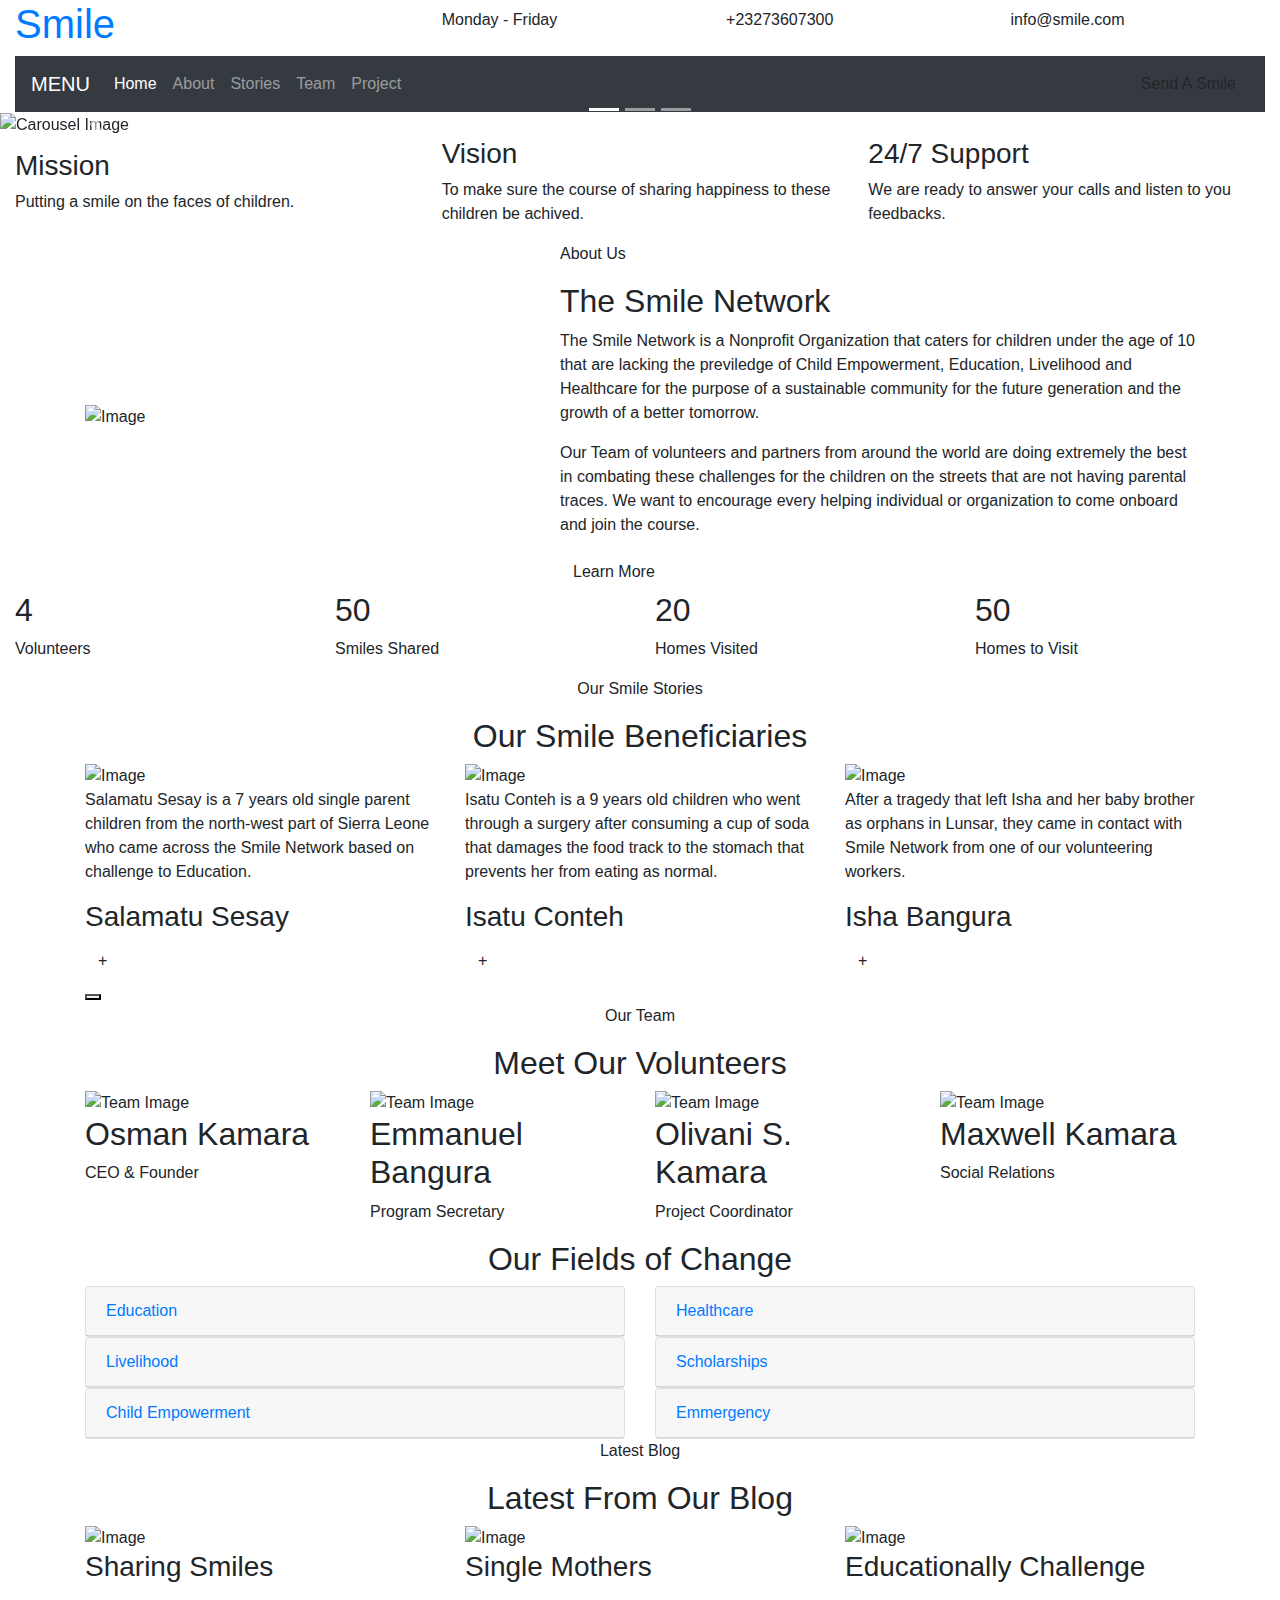
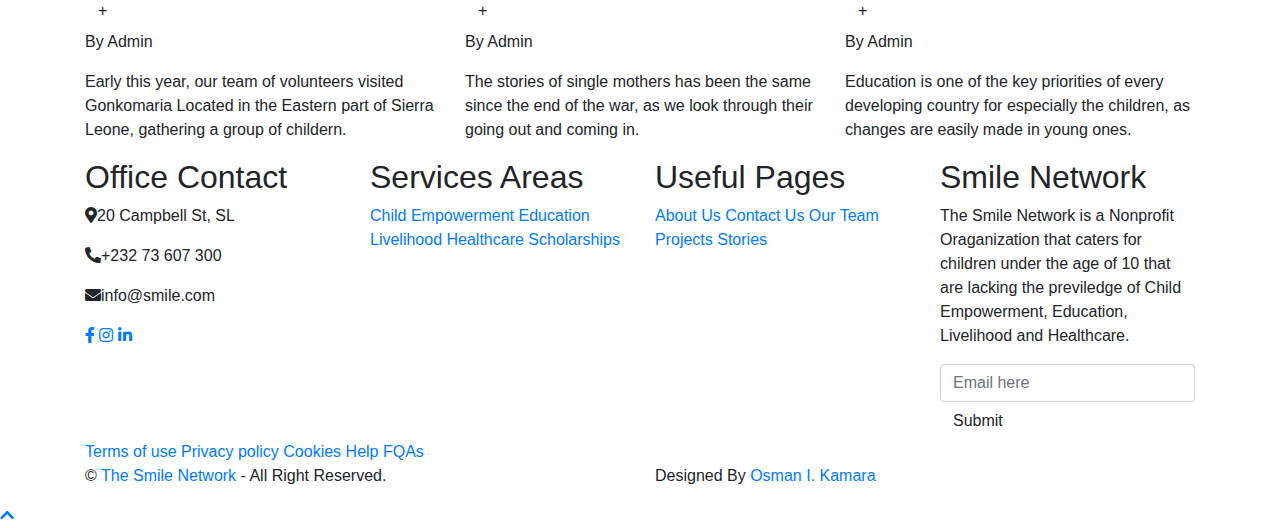
==== index.html @ 2b068f47 "Update index.html" ====
<!DOCTYPE html>
<html lang="en">
    <head>
        <meta charset="utf-8">
        <title>Smile - HOME</title>
        <meta content="width=device-width, initial-scale=1.0" name="viewport">
        <meta content="The Smile Network Serving The Nation" name="keywords">
        <meta content="The Smile Network Serving The Nation" name="description">

        <!-- Favicon -->
        <link href="img/favicon.ico" rel="icon">

        <!-- Google Font -->
        <link href="https://fonts.googleapis.com/css2?family=Poppins:wght@100;200;300;400;500;600;700;800;900&display=swap" rel="stylesheet">

        <!-- CSS Libraries -->
        <link href="https://stackpath.bootstrapcdn.com/bootstrap/4.4.1/css/bootstrap.min.css" rel="stylesheet">
        <link href="https://cdnjs.cloudflare.com/ajax/libs/font-awesome/5.10.0/css/all.min.css" rel="stylesheet">
        <link href="lib/flaticon/font/flaticon.css" rel="stylesheet"> 
        <link href="lib/animate/animate.min.css" rel="stylesheet">
        <link href="lib/owlcarousel/assets/owl.carousel.min.css" rel="stylesheet">
        <link href="lib/lightbox/css/lightbox.min.css" rel="stylesheet">
        <link href="lib/slick/slick.css" rel="stylesheet">
        <link href="lib/slick/slick-theme.css" rel="stylesheet">

        <!-- Template Stylesheet -->
        <link href="css/style.css" rel="stylesheet">
    </head>

    <body>
        <div class="wrapper">
            <!-- Top Bar Start -->
            <div class="top-bar">
                <div class="container-fluid">
                    <div class="row align-items-center">
                        <div class="col-lg-4 col-md-12">
                            <div class="logo">
                                <a href="index.html">
                                    <h1>Smile</h1>
                                    <!-- <img src="img/logo.jpg" alt="Logo"> -->
                                </a>
                            </div>
                        </div>
                        <div class="col-lg-8 col-md-7 d-none d-lg-block">
                            <div class="row">
                                <div class="col-4">
                                    <div class="top-bar-item">
                                        <div class="top-bar-icon">
                                            <i class="flaticon-calendar"></i>
                                        </div>
                                        <div class="top-bar-text">
                                            <p>Monday - Friday</p>
                                        </div>
                                    </div>
                                </div>
                                <div class="col-4">
                                    <div class="top-bar-item">
                                        <div class="top-bar-icon">
                                            <i class="flaticon-call"></i>
                                        </div>
                                        <div class="top-bar-text">
                                            <p>+23273607300</p>
                                        </div>
                                    </div>
                                </div>
                                <div class="col-4">
                                    <div class="top-bar-item">
                                        <div class="top-bar-icon">
                                            <i class="flaticon-send-mail"></i>
                                        </div>
                                        <div class="top-bar-text">
                                            <p>info@smile.com</p>
                                        </div>
                                    </div>
                                </div>
                            </div>
                        </div>
                    </div>
                </div>
            </div>
            <!-- Top Bar End -->

            <!-- Nav Bar Start -->
            <div class="nav-bar">
                <div class="container-fluid">
                    <nav class="navbar navbar-expand-lg bg-dark navbar-dark">
                        <a href="#" class="navbar-brand">MENU</a>
                        <button type="button" class="navbar-toggler" data-toggle="collapse" data-target="#navbarCollapse">
                            <span class="navbar-toggler-icon"></span>
                        </button>

                        <div class="collapse navbar-collapse justify-content-between" id="navbarCollapse">
                            <div class="navbar-nav mr-auto">
                                <a href="index.html" class="nav-item nav-link active">Home</a>
                                <a href="#about" href="" class="nav-item nav-link">About</a>
                                <a href="#stories" class="nav-item nav-link">Stories</a>
                                <a href="#team" class="nav-item nav-link">Team</a>
                                <a href="#projects" class="nav-item nav-link">Project</a>
                            </div>
                            <div class="ml-auto">
                                <a class="btn" href="contact.html">Send A Smile</a>
                            </div>
                        </div>
                    </nav>
                </div>
            </div>
            <!-- Nav Bar End -->


            <!-- Carousel Start -->
            <div id="carousel" class="carousel slide" data-ride="carousel">
                <ol class="carousel-indicators">
                    <li data-target="#carousel" data-slide-to="0" class="active"></li>
                    <li data-target="#carousel" data-slide-to="1"></li>
                    <li data-target="#carousel" data-slide-to="2"></li>
                </ol>
                <div class="carousel-inner">
                    <div class="carousel-item active">
                        <img src="./img/background.jpg" alt="Carousel Image">
                        <div class="carousel-caption">
                            <p class="animated fadeInRight"></p>
                            <h1 class="animated fadeInLeft">Smile is the universal welcome</h1>
                            <a class="btn animated fadeInUp" href="contact.html">Help The Needy</a>
                        </div>
                    </div>

                    <div class="carousel-item">
                        <img src="img/background.jpg" alt="Carousel Image">
                        <div class="carousel-caption">
                            <p class="animated fadeInRight"></p>
                            <h1 class="animated fadeInLeft">Smile and share love</h1>
                            <a class="btn animated fadeInUp" href="contact.html">Help The Needy</a>
                        </div>
                    </div>

                    <div class="carousel-item">
                        <img src="img/background.jpg" alt="Carousel Image">
                        <div class="carousel-caption">
                            <p class="animated fadeInRight"></p>
                            <h1 class="animated fadeInLeft">serving is caring</h1>
                            <a class="btn animated fadeInUp" href="contact.html">Help The Needy</a>
                        </div>
                    </div>
                </div>

                <a class="carousel-control-prev" href="#carousel" role="button" data-slide="prev">
                    <span class="carousel-control-prev-icon" aria-hidden="true"></span>
                    <span class="sr-only">Previous</span>
                </a>
                <a class="carousel-control-next" href="#carousel" role="button" data-slide="next">
                    <span class="carousel-control-next-icon" aria-hidden="true"></span>
                    <span class="sr-only">Next</span>
                </a>
            </div>
            <!-- Carousel End -->


            <!-- Feature Start-->
            <div class="feature wow fadeInUp" data-wow-delay="0.1s">
                <div class="container-fluid">
                    <div class="row align-items-center">
                        <div class="col-lg-4 col-md-12">
                            <div class="feature-item">
                                <div class="feature-icon">
                                    <i class="flaticon-worker"></i>
                                </div>
                                <div class="feature-text">
                                    <h3>Mission</h3>
                                    <p>Putting a smile on the faces of children.</p>
                                </div>
                            </div>
                        </div>
                        <div class="col-lg-4 col-md-12">
                            <div class="feature-item">
                                <div class="feature-icon">
                                    <i class="flaticon-building"></i>
                                </div>
                                <div class="feature-text">
                                    <h3>Vision</h3>
                                    <p>To make sure the course of sharing happiness to these children be achived.</p>
                                </div>
                            </div>
                        </div>
                        <div class="col-lg-4 col-md-12">
                            <div class="feature-item">
                                <div class="feature-icon">
                                    <i class="flaticon-call"></i>
                                </div>
                                <div class="feature-text">
                                    <h3>24/7 Support</h3>
                                    <p>We are ready to answer your calls and listen to you feedbacks.</p>
                                </div>
                            </div>
                        </div>
                    </div>
                </div>
            </div>
            <!-- Feature End-->


            <!-- About Start -->
            <div id="about" class="about wow fadeInUp" data-wow-delay="0.1s">
                <div class="container">
                    <div class="row align-items-center">
                        <div class="col-lg-5 col-md-6">
                            <div class="about-img">
                                <img src="img/story2.jpeg" alt="Image">
                            </div>
                        </div>
                        <div class="col-lg-7 col-md-6">
                            <div class="section-header text-left">
                                <p>About Us</p>
                                <h2>The Smile Network</h2>
                            </div>
                            <div class="about-text">
                                <p>
                                    The Smile Network is a Nonprofit Organization that caters for children under the age of 10 that are lacking the previledge of Child Empowerment, Education, Livelihood and Healthcare for the purpose of a sustainable community for the future generation and the growth of a better tomorrow.
                                </p>
                                <p>
                                    Our Team of volunteers and partners from around the world are doing extremely the best in combating these challenges for the children on the streets that are not having parental traces. We want to encourage every helping individual or organization to come onboard and join the course.
                                </p>
                                <a class="btn" href="">Learn More</a>
                            </div>
                        </div>
                    </div>
                </div>
            </div>
            <!-- About End -->


            <!-- Fact Start -->
            <div class="fact">
                <div class="container-fluid">
                    <div class="row counters">
                        <div class="col-md-6 fact-left wow slideInLeft">
                            <div class="row">
                                <div class="col-6">
                                    <div class="fact-icon">
                                        <i class="flaticon-worker"></i>
                                    </div>
                                    <div class="fact-text">
                                        <h2 data-toggle="counter-up">4</h2>
                                        <p>Volunteers</p>
                                    </div>
                                </div>
                                <div class="col-6">
                                    <div class="fact-icon">
                                        <i class="flaticon-building"></i>
                                    </div>
                                    <div class="fact-text">
                                        <h2 data-toggle="counter-up">50</h2>
                                        <p>Smiles Shared</p>
                                    </div>
                                </div>
                            </div>
                        </div>
                        <div class="col-md-6 fact-right wow slideInRight">
                            <div class="row">
                                <div class="col-6">
                                    <div class="fact-icon">
                                        <i class="flaticon-address"></i>
                                    </div>
                                    <div class="fact-text">
                                        <h2 data-toggle="counter-up">20</h2>
                                        <p>Homes Visited</p>
                                    </div>
                                </div>
                                <div class="col-6">
                                    <div class="fact-icon">
                                        <i class="flaticon-crane"></i>
                                    </div>
                                    <div class="fact-text">
                                        <h2 data-toggle="counter-up">50</h2>
                                        <p>Homes to Visit</p>
                                    </div>
                                </div>
                            </div>
                        </div>
                    </div>
                </div>
            </div>
            <!-- Fact End -->


            <!-- Service Start -->
            <div class="service" id="stories">
                <div class="container">
                    <div class="section-header text-center">
                        <p>Our Smile Stories</p>
                        <h2>Our Smile Beneficiaries</h2>
                    </div>
                    <div class="row">
                        <div class="col-lg-4 col-md-6 wow fadeInUp" data-wow-delay="0.1s">
                            <div class="service-item">
                                <div class="service-img">
                                    <img src="img/ben-1.JPG" alt="Image">
                                    <div class="service-overlay">
                                        <p>
                                            Salamatu Sesay is a 7 years old single parent children from the north-west part of Sierra Leone who came across the Smile Network based on challenge to Education.
                                        </p>
                                    </div>
                                </div>
                                <div class="service-text">
                                    <h3>Salamatu Sesay</h3>
                                    <a class="btn" href="img/ben-1.jpg" data-lightbox="service">+</a>
                                </div>
                            </div>
                        </div>
                        <div class="col-lg-4 col-md-6 wow fadeInUp" data-wow-delay="0.2s">
                            <div class="service-item">
                                <div class="service-img">
                                    <img src="img/ben-2.jpeg" alt="Image">
                                    <div class="service-overlay">
                                        <p>
                                            Isatu Conteh is a 9 years old children who went through a surgery after consuming a cup of soda that damages the food track to the stomach that prevents her from eating as normal.
                                        </p>
                                    </div>
                                </div>
                                <div class="service-text">
                                    <h3>Isatu Conteh</h3>
                                    <a class="btn" href="img/ben-2.jpeg" data-lightbox="service">+</a>
                                </div>
                            </div>
                        </div>
                        <div class="col-lg-4 col-md-6 wow fadeInUp" data-wow-delay="0.3s">
                            <div class="service-item">
                                <div class="service-img">
                                    <img src="img/ben-3.jpg" alt="Image">
                                    <div class="service-overlay">
                                        <p>
                                            After a tragedy that left Isha and her baby brother as orphans in Lunsar, they came in contact with Smile Network from one of our volunteering workers.
                                        </p>
                                    </div>
                                </div>
                                <div class="service-text">
                                    <h3>Isha Bangura</h3>
                                    <a class="btn" href="img/ben-3.jpg" data-lightbox="service">+</a>
                                </div>
                            </div>
                        </div>
                    </div>
                </div>
            </div>
            <!-- Service End -->


            <!-- Video Start -->
            <div class="video wow fadeIn" data-wow-delay="0.1s">
                <div class="container">
                    <button type="button" class="btn-play" data-toggle="modal" data-src="https://drive.google.com/file/d/19BVl-7fskSiapy7E410OezxRJWhWRs2U/preview" data-target="#videoModal">
                        <span></span>
                    </button>
                </div>
            </div>
            
            <div class="modal fade" id="videoModal" tabindex="-1" role="dialog" aria-labelledby="exampleModalLabel" aria-hidden="true">
                <div class="modal-dialog" role="document">
                    <div class="modal-content">
                        <div class="modal-body">
                            <button type="button" class="close" data-dismiss="modal" aria-label="Close">
                                <span aria-hidden="true">&times;</span>
                            </button>        
                            <!-- 16:9 aspect ratio -->
                            <div class="embed-responsive embed-responsive-16by9">
                                <iframe class="embed-responsive-item" src="" id="video"  allowscriptaccess="always" allow="autoplay"></iframe>
                            </div>
                        </div>
                    </div>
                </div>
            </div>
            <!-- Video End -->


            <!-- Team Start -->
            <div class="team" id="team">
                <div class="container">
                    <div class="section-header text-center">
                        <p>Our Team</p>
                        <h2>Meet Our Volunteers</h2>
                    </div>
                    <div class="row">
                        <div class="col-lg-3 col-md-6 wow fadeInUp" data-wow-delay="0.1s">
                            <div class="team-item">
                                <div class="team-img">
                                    <img src="img/vol-1.jpg" alt="Team Image">
                                </div>
                                <div class="team-text">
                                    <h2>Osman Kamara</h2>
                                    <p>CEO & Founder</p>
                                </div>
                                <!-- <div class="team-social">
                                    <a class="social-tw" href=""><i class="fab fa-twitter"></i></a>
                                    <a class="social-fb" href=""><i class="fab fa-facebook-f"></i></a>
                                    <a class="social-li" href=""><i class="fab fa-linkedin-in"></i></a>
                                    <a class="social-in" href=""><i class="fab fa-instagram"></i></a>
                                </div> -->
                            </div>
                        </div>
                        <div class="col-lg-3 col-md-6 wow fadeInUp" data-wow-delay="0.2s">
                            <div class="team-item">
                                <div class="team-img">
                                    <img src="img/vol-2.jpg" alt="Team Image">
                                </div>
                                <div class="team-text">
                                    <h2>Emmanuel Bangura</h2>
                                    <p>Program Secretary</p>
                                </div>
                                <!-- <div class="team-social">
                                    <a class="social-tw" href=""><i class="fab fa-twitter"></i></a>
                                    <a class="social-fb" href=""><i class="fab fa-facebook-f"></i></a>
                                    <a class="social-li" href=""><i class="fab fa-linkedin-in"></i></a>
                                    <a class="social-in" href=""><i class="fab fa-instagram"></i></a>
                                </div> -->
                            </div>
                        </div>
                        <div class="col-lg-3 col-md-6 wow fadeInUp" data-wow-delay="0.3s">
                            <div class="team-item">
                                <div class="team-img">
                                    <img src="img/vol-3.jpg" alt="Team Image">
                                </div>
                                <div class="team-text">
                                    <h2>Olivani S. Kamara</h2>
                                    <p>Project Coordinator</p>
                                </div>
                                <!-- <div class="team-social">
                                    <a class="social-tw" href=""><i class="fab fa-twitter"></i></a>
                                    <a class="social-fb" href=""><i class="fab fa-facebook-f"></i></a>
                                    <a class="social-li" href=""><i class="fab fa-linkedin-in"></i></a>
                                    <a class="social-in" href=""><i class="fab fa-instagram"></i></a>
                                </div> -->
                            </div>
                        </div>
                        <div class="col-lg-3 col-md-6 wow fadeInUp" data-wow-delay="0.4s">
                            <div class="team-item">
                                <div class="team-img">
                                    <img src="img/vol-4.jpg" alt="Team Image">
                                </div>
                                <div class="team-text">
                                    <h2>Maxwell Kamara</h2>
                                    <p>Social Relations</p>
                                </div>
                                <!-- <div class="team-social">
                                    <a class="social-tw" href=""><i class="fab fa-twitter"></i></a>
                                    <a class="social-fb" href=""><i class="fab fa-facebook-f"></i></a>
                                    <a class="social-li" href=""><i class="fab fa-linkedin-in"></i></a>
                                    <a class="social-in" href=""><i class="fab fa-instagram"></i></a>
                                </div> -->
                            </div>
                        </div>
                    </div>
                </div>
            </div>
            <!-- Team End -->
            

            <!-- FAQs Start -->
            <div class="faqs" id="projects">
                <div class="container">
                    <div class="section-header text-center">
                        <!-- <p>Frequently Asked Question</p> -->
                        <h2>Our Fields of Change</h2>
                    </div>
                    <div class="row">
                        <div class="col-md-6">
                            <div id="accordion-1">
                                <div class="card wow fadeInLeft" data-wow-delay="0.1s">
                                    <div class="card-header">
                                        <a class="card-link collapsed" data-toggle="collapse" href="#collapseOne">
                                            Education
                                        </a>
                                    </div>
                                </div>
                                <div class="card wow fadeInLeft" data-wow-delay="0.2s">
                                    <div class="card-header">
                                        <a class="card-link collapsed" data-toggle="collapse" href="#collapseTwo">
                                            Livelihood
                                        </a>
                                    </div>
                                </div>
                                <div class="card wow fadeInLeft" data-wow-delay="0.3s">
                                    <div class="card-header">
                                        <a class="card-link collapsed" data-toggle="collapse" href="#collapseThree">
                                            Child Empowerment
                                        </a>
                                    </div>
                                </div>
                            </div>
                        </div>
                        <div class="col-md-6">
                            <div id="accordion-2">
                                <div class="card wow fadeInRight" data-wow-delay="0.1s">
                                    <div class="card-header">
                                        <a class="card-link collapsed" data-toggle="collapse" href="#collapseSix">
                                            Healthcare
                                        </a>
                                    </div>
                                </div>
                                <div class="card wow fadeInRight" data-wow-delay="0.2s">
                                    <div class="card-header">
                                        <a class="card-link collapsed" data-toggle="collapse" href="#collapseSeven">
                                            Scholarships
                                        </a>
                                    </div>
                                </div>
                                <div class="card wow fadeInRight" data-wow-delay="0.3s">
                                    <div class="card-header">
                                        <a class="card-link collapsed" data-toggle="collapse" href="#collapseEight">
                                            Emmergency
                                        </a>
                                    </div>
                                </div>
                            </div>
                        </div>
                    </div>
                </div>
            </div>
            <!-- FAQs End -->


            <!-- Testimonial Start -->
            <!-- <div class="testimonial wow fadeIn" data-wow-delay="0.1s">
                <div class="container">
                    <div class="row">
                        <div class="col-12">
                            <div class="testimonial-slider-nav">
                                <div class="slider-nav"><img src="img/tes-1.jpg" alt="Testimonial"></div>
                                <div class="slider-nav"><img src="img/tes-2.jpg" alt="Testimonial"></div>
                                <div class="slider-nav"><img src="img/tes-3.jpg" alt="Testimonial"></div>
                                <div class="slider-nav"><img src="img/tes-4.jpg" alt="Testimonial"></div>
                                <div class="slider-nav"><img src="img/tes-1.jpg" alt="Testimonial"></div>
                                <div class="slider-nav"><img src="img/tes-2.jpg" alt="Testimonial"></div>
                                <div class="slider-nav"><img src="img/tes-3.jpg" alt="Testimonial"></div>
                                <div class="slider-nav"><img src="img/tes-4.jpg" alt="Testimonial"></div>
                            </div>
                        </div>
                    </div>
                    <div class="row">
                        <div class="col-12">
                            <div class="testimonial-slider">
                                <div class="slider-item">
                                    <h3>Customer Name</h3>
                                    <h4>profession</h4>
                                    <p>Lorem ipsum dolor sit amet, consectetur adipiscing elit. Phasellus nec pretium mi. Curabitur facilisis ornare velit non vulputate. Aliquam metus tortor, auctor id gravida condimentum, viverra quis sem. Curabitur non nisl nec nisi scelerisque maximus.</p>
                                </div>
                                <div class="slider-item">
                                    <h3>Customer Name</h3>
                                    <h4>profession</h4>
                                    <p>Lorem ipsum dolor sit amet, consectetur adipiscing elit. Phasellus nec pretium mi. Curabitur facilisis ornare velit non vulputate. Aliquam metus tortor, auctor id gravida condimentum, viverra quis sem. Curabitur non nisl nec nisi scelerisque maximus.</p>
                                </div>
                                <div class="slider-item">
                                    <h3>Customer Name</h3>
                                    <h4>profession</h4>
                                    <p>Lorem ipsum dolor sit amet, consectetur adipiscing elit. Phasellus nec pretium mi. Curabitur facilisis ornare velit non vulputate. Aliquam metus tortor, auctor id gravida condimentum, viverra quis sem. Curabitur non nisl nec nisi scelerisque maximus.</p>
                                </div>
                                <div class="slider-item">
                                    <h3>Customer Name</h3>
                                    <h4>profession</h4>
                                    <p>Lorem ipsum dolor sit amet, consectetur adipiscing elit. Phasellus nec pretium mi. Curabitur facilisis ornare velit non vulputate. Aliquam metus tortor, auctor id gravida condimentum, viverra quis sem. Curabitur non nisl nec nisi scelerisque maximus.</p>
                                </div>
                                <div class="slider-item">
                                    <h3>Customer Name</h3>
                                    <h4>profession</h4>
                                    <p>Lorem ipsum dolor sit amet, consectetur adipiscing elit. Phasellus nec pretium mi. Curabitur facilisis ornare velit non vulputate. Aliquam metus tortor, auctor id gravida condimentum, viverra quis sem. Curabitur non nisl nec nisi scelerisque maximus.</p>
                                </div>
                                <div class="slider-item">
                                    <h3>Customer Name</h3>
                                    <h4>profession</h4>
                                    <p>Lorem ipsum dolor sit amet, consectetur adipiscing elit. Phasellus nec pretium mi. Curabitur facilisis ornare velit non vulputate. Aliquam metus tortor, auctor id gravida condimentum, viverra quis sem. Curabitur non nisl nec nisi scelerisque maximus.</p>
                                </div>
                                <div class="slider-item">
                                    <h3>Customer Name</h3>
                                    <h4>profession</h4>
                                    <p>Lorem ipsum dolor sit amet, consectetur adipiscing elit. Phasellus nec pretium mi. Curabitur facilisis ornare velit non vulputate. Aliquam metus tortor, auctor id gravida condimentum, viverra quis sem. Curabitur non nisl nec nisi scelerisque maximus.</p>
                                </div>
                                <div class="slider-item">
                                    <h3>Customer Name</h3>
                                    <h4>profession</h4>
                                    <p>Lorem ipsum dolor sit amet, consectetur adipiscing elit. Phasellus nec pretium mi. Curabitur facilisis ornare velit non vulputate. Aliquam metus tortor, auctor id gravida condimentum, viverra quis sem. Curabitur non nisl nec nisi scelerisque maximus.</p>
                                </div>
                            </div>
                        </div>
                    </div>
                </div>
            </div> -->
            <!-- Testimonial End


            <!-- Blog Start -->
            <div class="blog">
                <div class="container">
                    <div class="section-header text-center">
                        <p>Latest Blog</p>
                        <h2>Latest From Our Blog</h2>
                    </div>
                    <div class="row">
                        <div class="col-lg-4 col-md-6 wow fadeInUp" data-wow-delay="0.2s">
                            <div class="blog-item">
                                <div class="blog-img">
                                    <img src="img/blog4.jpg" alt="Image">
                                </div>
                                <div class="blog-title">
                                    <h3>Sharing Smiles</h3>
                                    <a class="btn" href="">+</a>
                                </div>
                                <div class="blog-meta">
                                    <p>By Admin<a href=""></a></p>
                                </div>
                                <div class="blog-text">
                                    <p>
                                        Early this year, our team of volunteers visited Gonkomaria Located in the Eastern part of Sierra Leone, gathering a group of childern.
                                    </p>
                                </div>
                            </div>
                        </div>
                        <div class="col-lg-4 col-md-6 wow fadeInUp">
                            <div class="blog-item">
                                <div class="blog-img">
                                    <img src="img/blog2.JPG" alt="Image">
                                </div>
                                <div class="blog-title">
                                    <h3>Single Mothers</h3>
                                    <a class="btn" href="">+</a>
                                </div>
                                <div class="blog-meta">
                                    <p>By Admin<a href=""></a></p>
                                </div>
                                <div class="blog-text">
                                    <p>
                                        The stories of single mothers has been the same since the end of the war, as we look through their going out and coming in.
                                    </p>
                                </div>
                            </div>
                        </div>
                        <div class="col-lg-4 col-md-6 wow fadeInUp" data-wow-delay="0.2s">
                            <div class="blog-item">
                                <div class="blog-img">
                                    <img src="img/blog5.jpg" alt="Image">
                                </div>
                                <div class="blog-title">
                                    <h3>Educationally Challenge</h3>
                                    <a class="btn" href="">+</a>
                                </div>
                                <div class="blog-meta">
                                    <p>By Admin<a href=""></a></p>
                                </div>
                                <div class="blog-text">
                                    <p>
                                        Education is one of the key priorities of every developing country for especially the children, as changes are easily made in young ones.
                                    </p>
                                </div>
                            </div>
                        </div>
                    </div>
                </div>
            </div>
            <!-- Blog End -->


            <!-- Footer Start -->
            <div class="footer wow fadeIn" data-wow-delay="0.3s">
                <div class="container">
                    <div class="row">
                        <div class="col-md-6 col-lg-3">
                            <div class="footer-contact">
                                <h2>Office Contact</h2>
                                <p><i class="fa fa-map-marker-alt"></i>20 Campbell St, SL</p>
                                <p><i class="fa fa-phone-alt"></i>+232 73 607 300</p>
                                <p><i class="fa fa-envelope"></i>info@smile.com</p>
                                <div class="footer-social">
                                    <a href=""><i class="fab fa-facebook-f"></i></a>
                                    <a href=""><i class="fab fa-instagram"></i></a>
                                    <a href=""><i class="fab fa-linkedin-in"></i></a>
                                </div>
                            </div>
                        </div>
                        <div class="col-md-6 col-lg-3">
                            <div class="footer-link">
                                <h2>Services Areas</h2>
                                <a href="">Child Empowerment</a>
                                <a href="">Education</a>
                                <a href="">Livelihood</a>
                                <a href="">Healthcare</a>
                                <a href="">Scholarships</a>
                            </div>
                        </div>
                        <div class="col-md-6 col-lg-3">
                            <div class="footer-link">
                                <h2>Useful Pages</h2>
                                <a href="#about">About Us</a>
                                <a href="contact.html">Contact Us</a>
                                <a href="#team">Our Team</a>
                                <a href="#projects">Projects</a>
                                <a href="#stories">Stories</a>
                            </div>
                        </div>
                        <div class="col-md-6 col-lg-3">
                            <div class="newsletter">
                                <h2>Smile Network</h2>
                                <p>
                                    The Smile Network is a Nonprofit Oraganization that caters for children under the age of 10 that are lacking the previledge of Child Empowerment, Education, Livelihood and Healthcare.
                                </p>
                                <div class="form">
                                    <input class="form-control" placeholder="Email here">
                                    <button class="btn">Submit</button>
                                </div>
                            </div>
                        </div>
                    </div>
                </div>
                <div class="container footer-menu">
                    <div class="f-menu">
                        <a href="">Terms of use</a>
                        <a href="">Privacy policy</a>
                        <a href="">Cookies</a>
                        <a href="">Help</a>
                        <a href="">FQAs</a>
                    </div>
                </div>
                <div class="container copyright">
                    <div class="row">
                        <div class="col-md-6">
                            <p>&copy; <a href="#">The Smile Network </a> - All Right Reserved.</p>
                        </div>
                        <div class="col-md-6">
                            <p>Designed By <a href="https://github.com/iamdontolo/">Osman I. Kamara</a></p>
                        </div>
                    </div>
                </div>
            </div>
            <!-- Footer End -->

            <a href="#" class="back-to-top"><i class="fa fa-chevron-up"></i></a>
        </div>

        <!-- JavaScript Libraries -->
        <script src="https://code.jquery.com/jquery-3.4.1.min.js"></script>
        <script src="https://stackpath.bootstrapcdn.com/bootstrap/4.4.1/js/bootstrap.bundle.min.js"></script>
        <script src="lib/easing/easing.min.js"></script>
        <script src="lib/wow/wow.min.js"></script>
        <script src="lib/owlcarousel/owl.carousel.min.js"></script>
        <script src="lib/isotope/isotope.pkgd.min.js"></script>
        <script src="lib/lightbox/js/lightbox.min.js"></script>
        <script src="lib/waypoints/waypoints.min.js"></script>
        <script src="lib/counterup/counterup.min.js"></script>
        <script src="lib/slick/slick.min.js"></script>

        <!-- Template Javascript -->
        <script src="js/main.js"></script>
    </body>
</html>
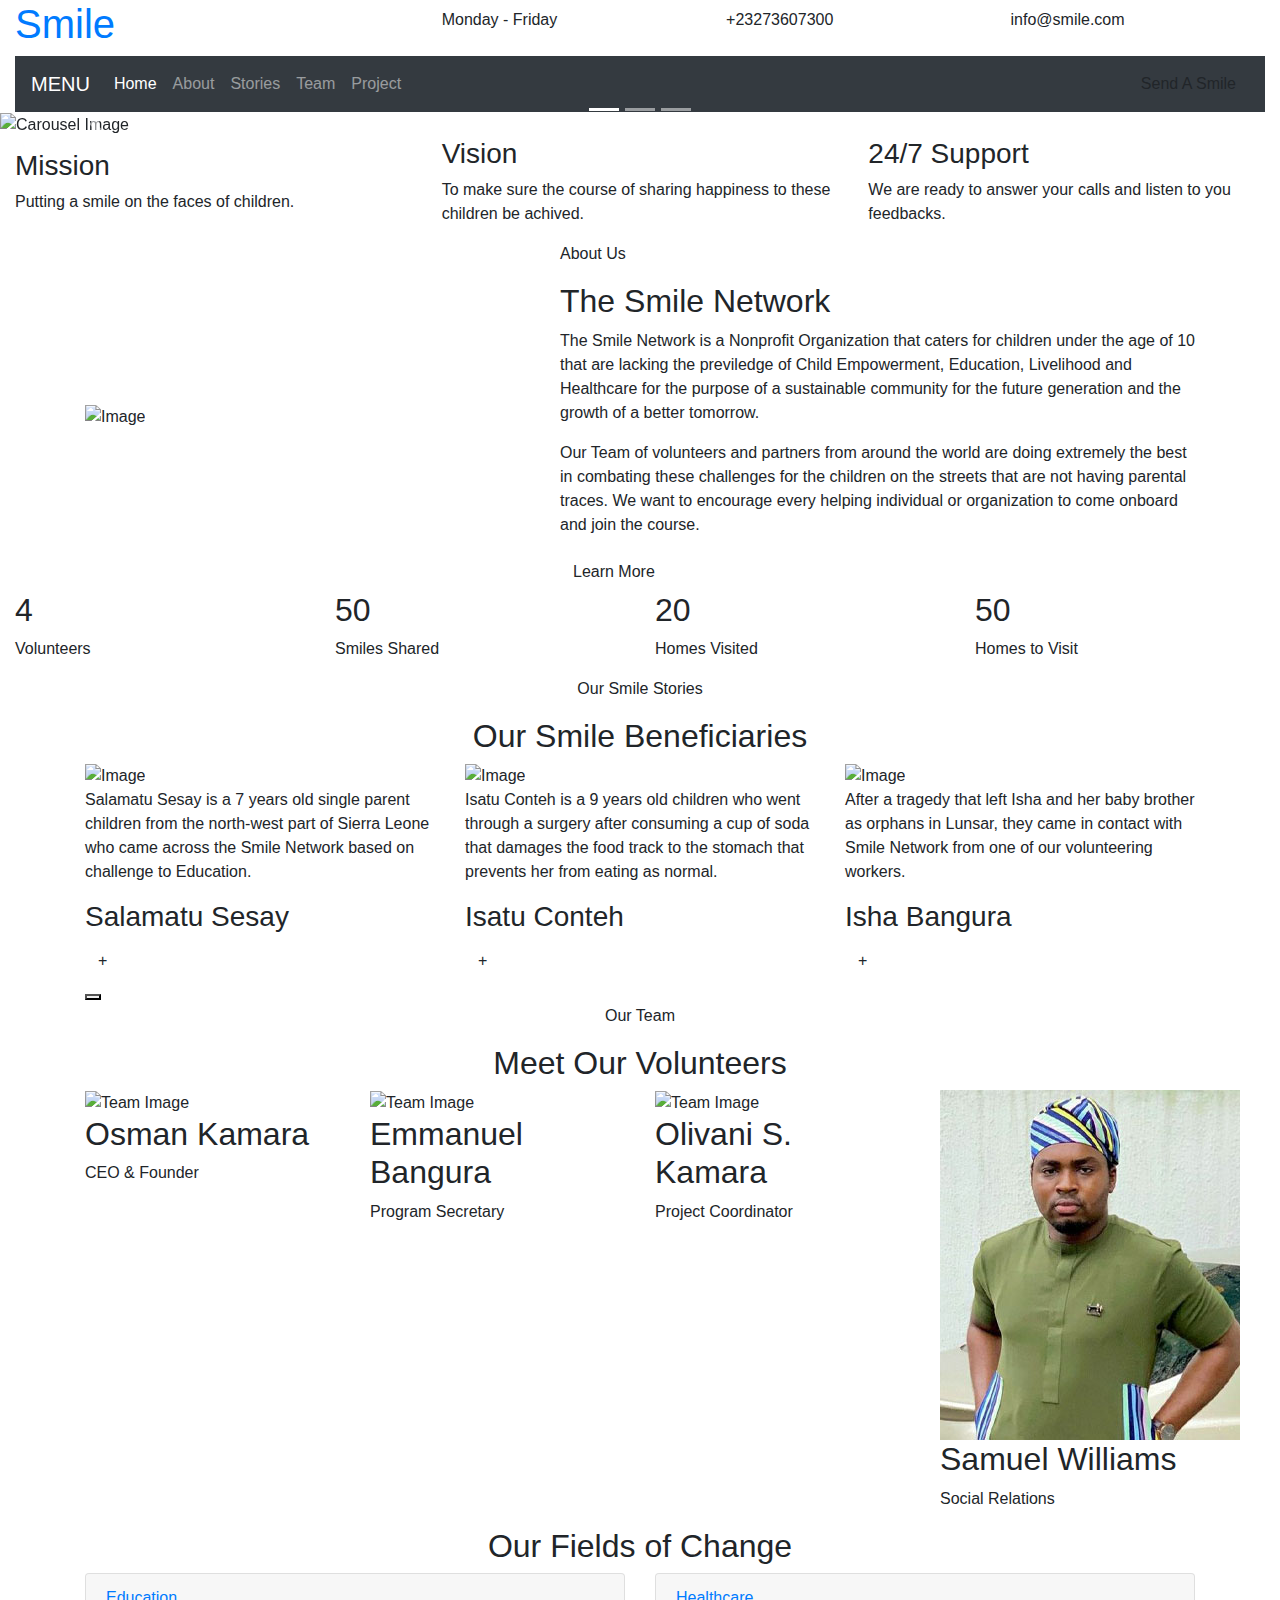
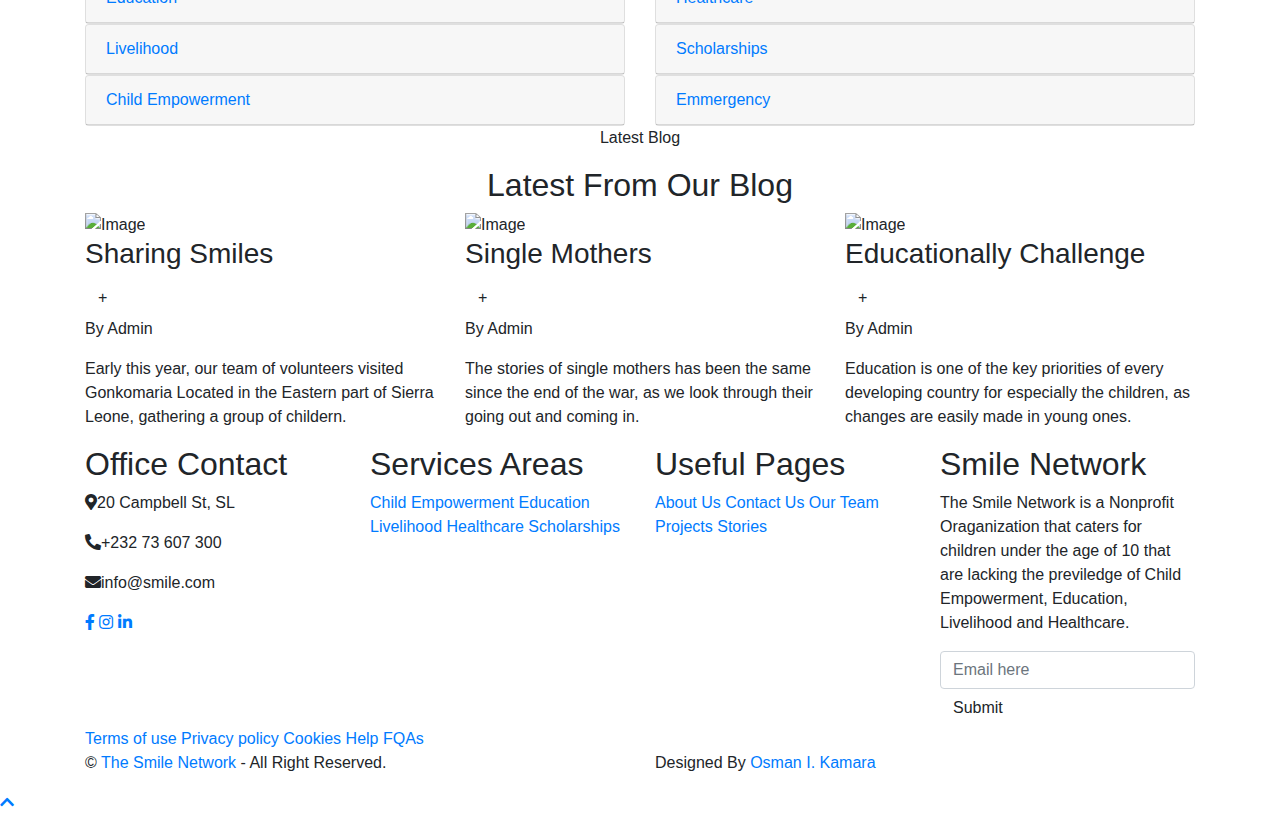
==== commit 3a42f680: "Update index.html" ====
--- a/index.html
+++ b/index.html
@@ -4,8 +4,8 @@
         <meta charset="utf-8">
         <title>Smile - HOME</title>
         <meta content="width=device-width, initial-scale=1.0" name="viewport">
-        <meta content="The Smile Network Serving The Nation" name="keywords">
-        <meta content="The Smile Network Serving The Nation" name="description">
+        <meta content="The Smile Network Sierra Leone" name="keywords">
+        <meta content="The Smile Network Sierra Leone" name="description">
 
         <!-- Favicon -->
         <link href="img/favicon.ico" rel="icon">
@@ -382,7 +382,7 @@
                         <div class="col-lg-3 col-md-6 wow fadeInUp" data-wow-delay="0.1s">
                             <div class="team-item">
                                 <div class="team-img">
-                                    <img src="img/vol-1.jpg" alt="Team Image">
+                                    <img src="img/vol-4.jpg" alt="Team Image">
                                 </div>
                                 <div class="team-text">
                                     <h2>Osman Kamara</h2>
@@ -433,10 +433,10 @@
                         <div class="col-lg-3 col-md-6 wow fadeInUp" data-wow-delay="0.4s">
                             <div class="team-item">
                                 <div class="team-img">
-                                    <img src="img/vol-4.jpg" alt="Team Image">
+                                    <img src="img/vol-5.jpg" alt="Team Image">
                                 </div>
                                 <div class="team-text">
-                                    <h2>Maxwell Kamara</h2>
+                                    <h2>Samuel Williams</h2>
                                     <p>Social Relations</p>
                                 </div>
                                 <!-- <div class="team-social">
